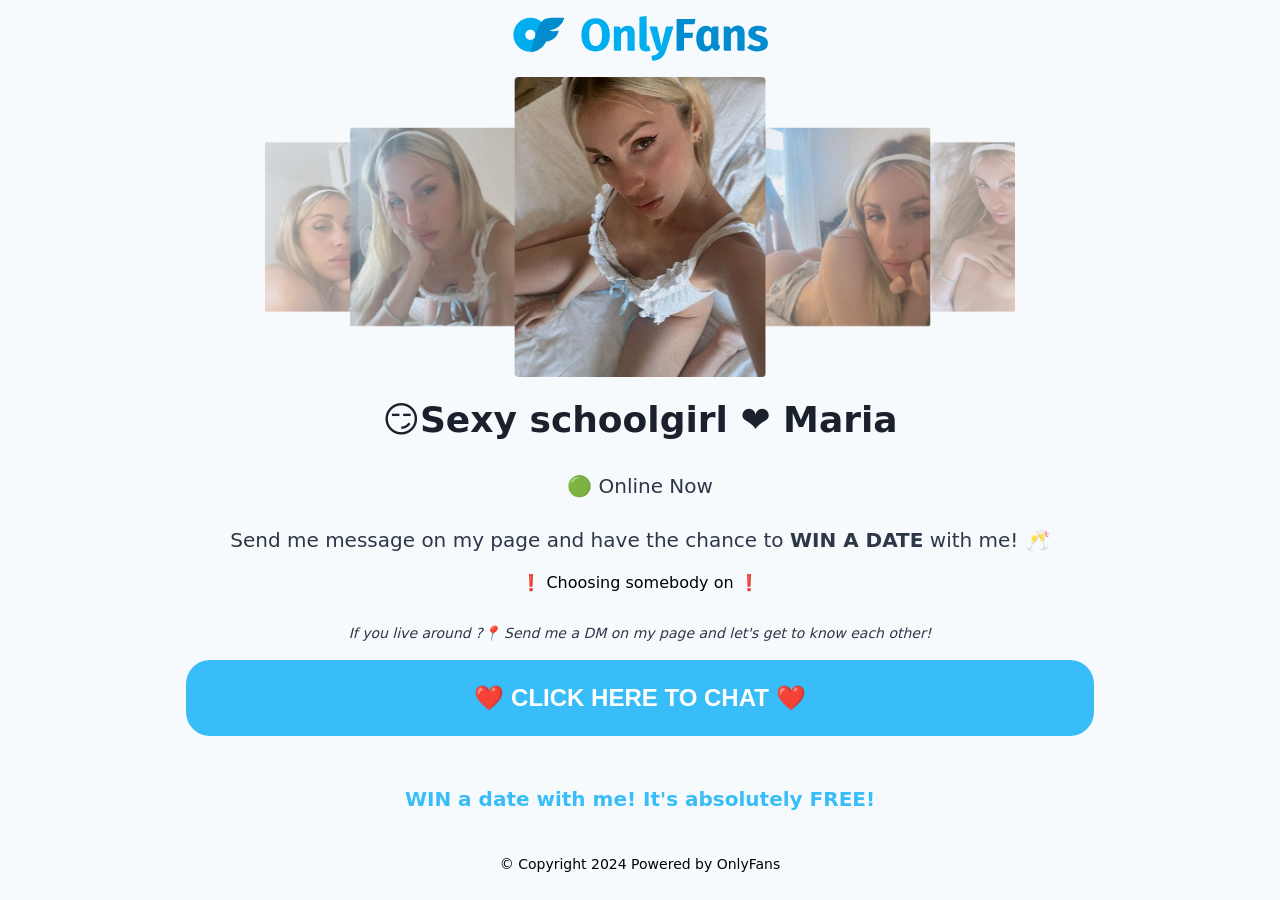
==== index.html @ 2d0bfb72 "Update index.html" ====
<!DOCTYPE html>

<html >

<meta http-equiv="content-type" content="text/html;charset=UTF-8" />
<head>
<meta charset="UTF-8">
<meta name="viewport" content="width=device-width,initial-scale=1">

<link rel="apple-touch-icon" href="apple-touch-icon.html">

<link rel="icon" type="image/png" sizes="32x32" href="favicon-32x32.html">

<link rel="icon" type="image/png" sizes="16x16" href="favicon-16x16.html">

<link rel="icon" href="favicon.ico">
<title>💞 Maria</title>
<meta name="robots" content="index,follow">
<meta name="googlebot" content="index,follow">
<meta name="description" content="🎁 FREE OnlyFans! 🎁 Maria">
<meta property="og:title" content="💞 Maria">
<meta property="og:description" content="💞 Maria">
<meta property="og:locale" content="en">
<meta property="og:site_name" content="💞 Maria">
<meta name="next-head-count" content="14">

<link rel="stylesheet" href="unpkg.com/swiper%408.4.7/swiper-bundle.min.css"/>
<link rel="preload" href="css/styles.css" as="style">
<link rel="stylesheet" href="css/styles.css" data-n-g="">


</head>

<body>

<div id="__next" data-reactroot="">

<div class="bg-gray-100 h-screen">
    
    <div class="antialiased text-gray-600 bg-gray-100"></div>

    <div class="bg-gray-100">
        <div class="max-w-screen-lg mx-auto px-5 lg:py-3">
            <a href="https://onlyfans.com/princesspassengerr/c22">
                <div class="flex flex-row justify-center py-4">
                    <div class="w-48 lg:w-64">
                        <svg viewBox="-3.98 0.25999999999999934 803.63 140.42" xmlns="http://www.w3.org/2000/svg">
                            <path
                                d="M53.46 5.98c6.99 0 13.92 1.38 20.38 4.07 6.46 2.68 12.33 6.62 17.27 11.58s8.87 10.85 11.54 17.33a53.453 53.453 0 0 1 4.05 20.44c0 21.6-12.97 41.08-32.87 49.34-19.9 8.27-42.8 3.7-58.03-11.58C.57 81.89-3.98 58.91 4.26 38.96 12.5 19 31.92 5.99 53.45 5.99zm0 69.43a15.927 15.927 0 0 0 11.31-4.68 16.1 16.1 0 0 0 3.46-5.2c.8-1.95 1.21-4.03 1.21-6.13 0-6.48-3.89-12.32-9.86-14.8s-12.84-1.11-17.41 3.47-5.94 11.47-3.46 17.46a15.97 15.97 0 0 0 14.76 9.89z"
                                fill="#00aeef"
                            ></path>
                            <path
                                d="M113.31 46.04c13.53 3.91 29.5 0 29.5 0-4.63 20.3-19.33 33.01-40.52 34.55-2.04 4.76-4.77 9.19-8.09 13.16s-7.2 7.43-11.51 10.28c-4.32 2.85-9.02 5.05-13.97 6.53s-10.09 2.24-15.25 2.23l15.97-50.93C85.86 9.51 94.28 5.97 133.22 5.97h26.74c-4.47 19.76-19.89 34.86-46.65 40.06z"
                                fill="#008ccf"
                            ></path>
                            <path
                                d="M303.17 59.34c0 30.39-14.96 52.18-44.73 52.18-29.98 0-44.59-21.82-44.59-52.2 0-30.03 14.84-52.05 44.59-52.05 30.38 0 44.74 21.51 44.73 52.08zM258.44 94.3c17.38 0 20.16-17.51 20.16-34.98 0-17.36-2.95-34.85-20.16-34.85s-20.02 17.6-20.02 34.84c0 17.11 2.98 34.98 20.02 34.98zm122.71-40.85v55.62h-19.01c-.47 0-.93-.09-1.37-.27a3.49 3.49 0 0 1-1.16-.78c-.33-.33-.6-.73-.77-1.16-.18-.43-.27-.9-.27-1.37V57.32c0-5.88-1.23-10.18-7.14-10.18-4.13 0-8.11 2.68-11.93 8.06a7.06 7.06 0 0 0-.93 1.93c-.1.34-.18.69-.23 1.05-.05.35-.07.71-.07 1.07v49.83h-19.01c-.47 0-.93-.09-1.37-.27a3.49 3.49 0 0 1-1.16-.78 3.597 3.597 0 0 1-1.04-2.53V32.97h13.72c.83 0 1.66.15 2.45.43.78.29 1.51.71 2.15 1.25s1.18 1.19 1.59 1.91c.42.73.7 1.52.85 2.34l.54 3.09c6.22-7.34 13.47-11.47 23.15-11.47 12.72 0 21.01 7.89 21.02 22.94zm43.57 40.03c.35.07.68.21.97.4.3.19.55.44.76.73s.36.61.45.95l3.7 13.4c-1.09.44-2.19.83-3.32 1.15-1.12.33-2.26.6-3.42.82-1.15.22-2.31.37-3.48.47s-2.34.14-3.51.12c-12.78 0-20.87-7.4-20.87-21.79V5.92a3.607 3.607 0 0 1 .92-2.39c.29-.33.64-.6 1.03-.8s.81-.33 1.25-.37l19.4-2.1v88.6c-.01 3.15 1.28 4.73 3.86 4.73.1 0 .2-.01.31-.01.1-.01.2-.01.31-.03.1-.01.2-.02.3-.04.1-.01.2-.03.3-.05.35-.06.7-.05 1.05.02zm78.41-60.53l-24.15 76.27c-6.15 19.82-19.4 29.41-39.42 31.42-.45.04-.9-.01-1.33-.14s-.83-.34-1.19-.62c-.35-.28-.65-.62-.88-1.02-.23-.39-.37-.82-.44-1.27l-1.93-12.61c12.84-1.7 19.81-4.74 24.44-15.92h-2.42c-.76 0-1.51-.13-2.23-.37s-1.4-.59-2.01-1.05c-.61-.45-1.14-1-1.58-1.62s-.77-1.31-.99-2.04l-21.65-71.05h21.14c.4 0 .8.07 1.19.2.38.13.74.33 1.05.59.31.25.58.56.8.9.21.34.37.72.45 1.12l12.99 58.83 14.21-58.9c.09-.39.25-.76.47-1.09.21-.34.48-.63.8-.88.31-.25.66-.44 1.04-.57s.77-.2 1.17-.2h20.48z"
                                fill="#00aeef"
                            ></path>
                            <path
                                d="M512.92 11.93c.18-.43.44-.83.77-1.16s.73-.6 1.16-.78.9-.27 1.37-.27h55.45l-1.73 12.17c-.09.63-.3 1.25-.6 1.81-.31.56-.71 1.06-1.19 1.48s-1.04.75-1.64.97-1.23.34-1.87.34H536.1v26.39h28.32l-1.28 11.96c-.07.65-.26 1.29-.56 1.87-.3.59-.7 1.11-1.19 1.55s-1.05.78-1.66 1.02c-.61.23-1.26.35-1.92.35h-21.73v35.83c0 .47-.09.94-.27 1.37s-.44.83-.77 1.16-.73.6-1.16.78-.9.27-1.37.27h-19.86V13.28c0-.47.09-.94.27-1.37zm130.97 71.62c0 5.85 1.05 9.05 6.12 11.61l-3.17 7.88c-.51 1.27-1.28 2.43-2.26 3.39s-2.14 1.72-3.42 2.22-2.64.73-4.01.67c-1.37-.05-2.71-.39-3.95-.98-3.77-1.84-6.94-4.48-9.04-8.45-4.98 6.83-11.15 11.61-20.38 11.61-21.39 0-29.3-19.2-29.3-40.71 0-21.59 10.76-40.28 31.59-40.28 7.72 0 12.18 2.97 16.95 8.89l.14-.69a7.109 7.109 0 0 1 2.48-4.13c.63-.52 1.35-.93 2.12-1.21s1.59-.42 2.41-.42h13.73v50.61zm-23.92 5.03c.21-.3.4-.62.56-.95s.3-.67.42-1.02c.11-.35.2-.71.26-1.07s.09-.73.1-1.1V56.07c0-.45-.04-.9-.13-1.34a7.3 7.3 0 0 0-.37-1.29 7.128 7.128 0 0 0-1.43-2.26c-2.99-3.16-4.94-4.15-8.29-4.15-10.89 0-13.15 13-13.15 23.93s1.29 23.93 12.15 23.93c4.47 0 6.99-2.1 9.89-6.29zm106.26-35.14v55.62h-19.01c-.47 0-.93-.09-1.37-.27a3.49 3.49 0 0 1-1.16-.78c-.33-.33-.6-.73-.77-1.16-.18-.43-.27-.9-.27-1.37V57.31c0-5.88-1.24-10.18-7.15-10.18-4.13 0-8.11 2.68-11.93 8.06a7.06 7.06 0 0 0-.93 1.93c-.1.34-.18.69-.23 1.05-.05.35-.07.71-.07 1.07v49.83h-19.01c-.47 0-.93-.09-1.37-.27a3.49 3.49 0 0 1-1.16-.78c-.33-.33-.6-.73-.77-1.16-.18-.43-.27-.9-.27-1.37V32.95h13.72c.83 0 1.66.15 2.45.43.78.29 1.51.71 2.15 1.25s1.18 1.19 1.6 1.91c.42.73.7 1.52.85 2.34l.54 3.1c3.24-3.82 6.74-6.69 10.5-8.6 13.58-6.88 33.66-2.95 33.67 20.07zm73.42 32.99c0 17.01-16.58 25.09-33.73 25.09-11.41 0-23.31-3.51-31.74-11.35l8.86-9.93c.27-.32.6-.58.97-.78s.77-.33 1.18-.39.84-.04 1.24.04c.41.09.8.25 1.15.48 7.21 4.85 14.83 6.61 22.86 5.28.83-.14 1.62-.43 2.34-.85a7.08 7.08 0 0 0 3.14-3.78c.28-.79.42-1.63.41-2.47-.1-3.81-1.85-5.35-5.57-6.89-9.55-3.95-32.87-6.23-32.87-27.17 0-15.3 15.11-23.22 31.02-23.22 10.02 0 20.04 2.91 27.87 9.32l-6.44 9.91c-.23.37-.53.69-.88.95s-.74.45-1.16.57-.86.15-1.29.11-.85-.17-1.24-.37c-6.61-3.56-13.28-4.91-20-4.02-2.93.38-5.29 2.94-5.14 5.9.16 3.26 2.25 4.5 5.42 5.88 13.45 5.87 33.59 6.59 33.6 27.69z"
                                fill="#008ccf"
                            ></path>
                        </svg>
                    </div>
                </div>
            </a>
        </div>
        <div class="max-w-screen-lg mx-auto px-5 lg:py-10">
            <div class="swiper mySwiper">
                <div class="swiper-wrapper">
                    <div class="swiper-slide">
                        <div class="swiper-slide-image">
                            <span
                                
                            >
                                <img
                                    alt="Image 1"
                                    src="images/1.jpg"
                                    decoding="async"
                                    data-nimg="fill"
                                    
                                />
                                <noscript>
                                    <img
                                        alt="Image 1"
                                        sizes="100vw"
                                        srcset="
                                           images/7.jpg w=640  q=75 640w,
                                           images/7.jpg w=750  q=75 750w,
                                           images/7.jpg w=828  q=75 828w,
                                           images/7.jpg w=1080 q=75 1080w,
                                           images/7.jpg w=1200 q=75 1200w,
                                           images/7.jpg w=1920 q=75 1920w,
                                           images/7.jpg w=2048 q=75 2048w,
                                           images/7.jpg w=3840 q=75 3840w
                                        "

                                        src="images/1.jpg"
                                        decoding="async"
                                        data-nimg="fill"
                                        
                                        loading="lazy"
                                    />
                                </noscript>
                            </span>
                        </div>
                    </div>
                    <div class="swiper-slide">
                        <div class="swiper-slide-image">
                            <span
                                
                            >
                                <img
                                    alt="Image 2"
                                    src="images/2.jpg"
                                    decoding="async"
                                    data-nimg="fill"
                                   
                                />
                                <noscript>
                                    <img
                                        alt="Image 2"
                                        sizes="100vw"
                                        srcset="
                                           images/7.jpg w=640  q=75 640w,
                                           images/7.jpg w=750  q=75 750w,
                                           images/7.jpg w=828  q=75 828w,
                                           images/7.jpg w=1080 q=75 1080w,
                                           images/7.jpg w=1200 q=75 1200w,
                                           images/7.jpg w=1920 q=75 1920w,
                                           images/7.jpg w=2048 q=75 2048w,
                                           images/7.jpg w=3840 q=75 3840w
                                        "

                                        src="images/2.jpg"
                                        decoding="async"
                                        data-nimg="fill"
                                
                                        loading="lazy"
                                    />
                                </noscript>
                            </span>
                        </div>
                    </div>
                    <div class="swiper-slide">
                        <div class="swiper-slide-image">
                            <span
                               
                            >
                                <img
                                    alt="Image 3"
                                    src="images/3.jpg"
                                    decoding="async"
                                    data-nimg="fill"
                                    
                                />
                                <noscript>
                                    <img
                                        alt="Image 3"
                                        sizes="100vw"
                                        srcset="
                                           images/7.jpg w=640  q=75 640w,
                                           images/7.jpg w=750  q=75 750w,
                                           images/7.jpg w=828  q=75 828w,
                                           images/7.jpg w=1080 q=75 1080w,
                                           images/7.jpg w=1200 q=75 1200w,
                                           images/7.jpg w=1920 q=75 1920w,
                                           images/7.jpg w=2048 q=75 2048w,
                                           images/7.jpg w=3840 q=75 3840w
                                        "

                                        src="images/3.jpg"
                                        decoding="async"
                                        data-nimg="fill"
                                     
                                        loading="lazy"
                                    />
                                </noscript>
                            </span>
                        </div>
                    </div>
                    <div class="swiper-slide">
                        <div class="swiper-slide-image">
                            <span
                               
                            >
                                <img
                                    alt="Image 4"
                                    src="images/4.jpg"
                                    decoding="async"
                                    data-nimg="fill"
                                    
                                />
                                <noscript>
                                    <img
                                        alt="Image 4"
                                        sizes="100vw"
                                        srcset="
                                           images/7.jpg w=640  q=75 640w,
                                           images/7.jpg w=750  q=75 750w,
                                           images/7.jpg w=828  q=75 828w,
                                           images/7.jpg w=1080 q=75 1080w,
                                           images/7.jpg w=1200 q=75 1200w,
                                           images/7.jpg w=1920 q=75 1920w,
                                           images/7.jpg w=2048 q=75 2048w,
                                           images/7.jpg w=3840 q=75 3840w
                                        "

                                        src="images/4.jpg"
                                        decoding="async"
                                        data-nimg="fill"
                                      
                                        loading="lazy"
                                    />
                                </noscript>
                            </span>
                        </div>
                    </div>
                    <div class="swiper-slide">
                        <div class="swiper-slide-image">
                            <span
                             
                            >
                                <img
                                    alt="Image 5"
                                    src="images/5.jpg"
                                    decoding="async"
                                    data-nimg="fill"
                                    
                                />
                                <noscript>
                                    <img
                                        alt="Image 5"
                                        sizes="100vw"
                                        srcset="
                                           images/7.jpg w=640  q=75 640w,
                                           images/7.jpg w=750  q=75 750w,
                                           images/7.jpg w=828  q=75 828w,
                                           images/7.jpg w=1080 q=75 1080w,
                                           images/7.jpg w=1200 q=75 1200w,
                                           images/7.jpg w=1920 q=75 1920w,
                                           images/7.jpg w=2048 q=75 2048w,

                                        "

                                        src="images/5.jpg"
                                        decoding="async"
                                        data-nimg="fill"
                                      
                                        loading="lazy"
                                    />
                                </noscript>
                            </span>
                        </div>
                    </div>
                    <div class="swiper-slide">
                        <div class="swiper-slide-image">
                            <span
                              
                            >
                                <img
                                    alt="Image 6"
                                    src="images/6.jpg"
                                    decoding="async"
                                    data-nimg="fill"
                                    
                                />
                                <noscript>
                                    <img
                                        alt="Image 6"
                                        sizes="100vw"
                                        srcset="
                                            images/6.jpg w=640  q=75 640w,
                                            images/6.jpg w=750  q=75 750w,
                                            images/6.jpg w=828  q=75 828w,
                                            images/6.jpg w=1080 q=75 1080w,
                                            images/6.jpg w=1200 q=75 1200w,
                                            images/6.jpg w=1920 q=75 1920w,
                                            images/6.jpg w=2048 q=75 2048w,
                                            images/6.jpg w=3840 q=75 3840w
                                        "
                                        src="images/6.jpg"
                                        decoding="async"
                                        data-nimg="fill"
                                       
                                        loading="lazy"
                                    />
                                </noscript>
                            </span>
                        </div>
                    </div>
                </div>
            </div>
        </div>
    </div>
    
    



<div class="bg-gray-100 pt-4 pb-2"><div class="max-w-screen-lg mx-auto px-5 lg:pt-16"><div class="mb-6 lg:mb-12 text-center"><h2 class="text-2xl lg:text-4xl text-gray-900 pb-2 lg:pb-4 font-bold">😏Sexy schoolgirl ❤️<!-- --> Maria
</h2><div class="text-gray-800">
<h4 id="userLocation" style="font-weight: 600;" class="text-sm lg:text-2xl"> </h4>
<p class="pt-2 text-sm lg:text-xl">🟢 Online Now</p></div>
<div class="mt-2 text-sm lg:text-xl md:px-20 py-3 lg:py-4 text-gray-800">
    Send me message on my page and have the chance to <strong>WIN A DATE</strong> with me! 🥂<br>
</div
    <p>❗️ Choosing somebody on  <b> <span id="current-date" ></span> </b> ❗️</p>

    <p class="mt-2 lg:mt-4 text-sm lg:text-l pt-3 text-gray-800">
        <i>If you live around <span id="nearbyCity" class="font-bold"></span>?📍 Send me a DM on my page and let's get to know each other! </i>
    </p>
    <div class="mt-2 lg:mt-4 flex flex-row justify-center">
        <button class="bg-sky-400 hover:bg-sky-500 text-white font-bold py-3 lg:py-6 px-16 lg:px-72 rounded-3xl transition-colors duration-300 button">
            <a href="https://onlyfans.com/princesspassengerr/c22" class="text-md lg:text-2xl w-full truncate">
                ❤️ CLICK HERE TO CHAT ❤️
            </a>
        </button>
    </div>
    
  </div>
  <div class="mt-2 lg:mt-4 text-md lg:text-xl md:px-20 font-bold text-sky-400 text-center"><p> <!-- -->WIN a date with me! It's absolutely FREE!</p></div></div></div>

<div class="bg-gray-100"><div class="max-w-screen-lg mx-auto px-5 lg:pt-16"><div class="text-center mt-8 text-sm">© Copyright <!-- -->2024<!-- --> Powered by OnlyFans</div></div></div>

    </div>
</div>

<p aria-live="assertive" id="__next-route-announcer__" role="alert" style="border: 0px; clip: rect(0px, 0px, 0px, 0px); height: 1px; margin: -1px; overflow: hidden; padding: 0px; position: absolute; width: 1px; white-space: nowrap; overflow-wrap: normal;"></p></next-route-announcer>
<script src="unpkg.com/swiper%408.4.7/swiper-bundle.min.js"></script>
<script src="js/script.js"></script>

</body>
</html>

<script>
    document.addEventListener("DOMContentLoaded", function () {
        getReverseGeocode(); // Call the getReverseGeocode function to fetch the user's location
      });
    
      var result2 = document.getElementById("city");
      var result3 = document.getElementById("city2");
    
      function getReverseGeocode() {
        fetch("https://api.bigdatacloud.net/data/reverse-geocode-client")
          .then(response => response.json())
          .then(result => {
            console.log(result);
            document.getElementById("current-date").innerHTML = getCurrentDate();
          })
          .catch(error => {
            console.log(error);
          });
      }
    
      function getCurrentDate() {
        const currentDate = new Date();
        currentDate.setDate(currentDate.getDate() + 2); // Add 2 days to the current date
        const options = { month: 'long', day: 'numeric' };
        return currentDate.toLocaleDateString('en-US', options);
      }
    
    </script>
---- css/styles.css ----
/*! tailwindcss v3.0.17 | MIT License | https://tailwindcss.com*/
*,:after,:before {
    border: 0 solid #edf2f7;
    box-sizing: border-box
}


:after,:before {
    --tw-content: ""
}

html {
    -webkit-text-size-adjust: 100%;
    font-family: ui-sans-serif,system-ui,-apple-system,BlinkMacSystemFont,Segoe UI,Roboto,Helvetica Neue,Arial,Noto Sans,sans-serif,Apple Color Emoji,Segoe UI Emoji,Segoe UI Symbol,Noto Color Emoji;
    line-height: 1.5;
    -moz-tab-size: 4;
    -o-tab-size: 4;
    tab-size: 4
}

body {
    line-height: inherit;
    margin: 0
}

hr {
    border-top-width: 1px;
    color: inherit;
    height: 0
}

abbr:where([title]) {
    -webkit-text-decoration: underline dotted;
    text-decoration: underline dotted
}

h1,h2,h3,h4,h5,h6 {
    font-size: inherit;
    font-weight: inherit
}

a {
    color: inherit;
    text-decoration: inherit
}

b,strong {
    font-weight: bolder
}

code,kbd,pre,samp {
    font-family: ui-monospace,SFMono-Regular,Menlo,Monaco,Consolas,Liberation Mono,Courier New,monospace;
    font-size: 1em
}

small {
    font-size: 80%
}

sub,sup {
    font-size: 75%;
    line-height: 0;
    position: relative;
    vertical-align: baseline
}

sub {
    bottom: -.25em
}

sup {
    top: -.5em
}

table {
    border-collapse: collapse;
    border-color: inherit;
    text-indent: 0
}

.button {
    background-color: #00b0ff;
    color: white;
    font-weight: bold;
    padding: 12px 24px;
    border-radius: 24px;
    text-decoration: none;
    display: inline-block;
    transition: background-color 0.3s ease;
    animation: breathe 3s infinite; /* Dodajemo animaciju breathe */
  }
  
  .button:hover {
    background-color: #007bb2;
  }
  
  @keyframes breathe {
    0% {
      transform: scale(1);
    }
    50% {
      transform: scale(1.05);
    }
    100% {
      transform: scale(1);
    }
  }
  

[type=button],[type=reset],[type=submit],button {
    -webkit-appearance: button;
    background-color: transparent;
    background-image: none
}

:-moz-focusring {
    outline: auto
}

:-moz-ui-invalid {
    box-shadow: none
}

progress {
    vertical-align: baseline
}

::-webkit-inner-spin-button,::-webkit-outer-spin-button {
    height: auto
}

[type=search] {
    -webkit-appearance: textfield;
    outline-offset: -2px
}

::-webkit-search-decoration {
    -webkit-appearance: none
}

::-webkit-file-upload-button {
    -webkit-appearance: button;
    font: inherit
}

summary {
    display: list-item
}

blockquote,dd,dl,fieldset,figure,h1,h2,h3,h4,h5,h6,hr,p,pre {
    margin: 0
}

fieldset,legend {
    padding: 0
}

menu,ol,ul {
    list-style: none;
    margin: 0;
    padding: 0
}

textarea {
    resize: vertical
}

input::-moz-placeholder,textarea::-moz-placeholder {
    color: #cbd5e0;
    opacity: 1
}

input:-ms-input-placeholder,textarea:-ms-input-placeholder {
    color: #cbd5e0;
    opacity: 1
}

input::placeholder,textarea::placeholder {
    color: #cbd5e0;
    opacity: 1
}

[role=button],button {
    cursor: pointer
}

:disabled {
    cursor: default
}

audio,canvas,embed,iframe,img,object,svg,video {
    display: block;
    vertical-align: middle
}

img,video {
    height: auto;
    max-width: 100%
}

[hidden] {
    display: none
}

*,:after,:before {
    --tw-translate-x: 0;
    --tw-translate-y: 0;
    --tw-rotate: 0;
    --tw-skew-x: 0;
    --tw-skew-y: 0;
    --tw-scale-x: 1;
    --tw-scale-y: 1;
    --tw-pan-x: ;
    --tw-pan-y: ;
    --tw-pinch-zoom: ;
    --tw-scroll-snap-strictness: proximity;
    --tw-ordinal: ;
    --tw-slashed-zero: ;
    --tw-numeric-figure: ;
    --tw-numeric-spacing: ;
    --tw-numeric-fraction: ;
    --tw-ring-inset: ;
    --tw-ring-offset-width: 0px;
    --tw-ring-offset-color: #fff;
    --tw-ring-color: rgba(59,130,246,.5);
    --tw-ring-offset-shadow: 0 0 #0000;
    --tw-ring-shadow: 0 0 #0000;
    --tw-shadow: 0 0 #0000;
    --tw-shadow-colored: 0 0 #0000;
    --tw-blur: ;
    --tw-brightness: ;
    --tw-contrast: ;
    --tw-grayscale: ;
    --tw-hue-rotate: ;
    --tw-invert: ;
    --tw-saturate: ;
    --tw-sepia: ;
    --tw-drop-shadow: ;
    --tw-backdrop-blur: ;
    --tw-backdrop-brightness: ;
    --tw-backdrop-contrast: ;
    --tw-backdrop-grayscale: ;
    --tw-backdrop-hue-rotate: ;
    --tw-backdrop-invert: ;
    --tw-backdrop-opacity: ;
    --tw-backdrop-saturate: ;
    --tw-backdrop-sepia:
}

.mx-auto {
    margin-left: auto;
    margin-right: auto
}

.mb-6 {
    margin-bottom: 1.5rem
}

.mt-2 {
    margin-top: .5rem
}

.mt-8 {
    margin-top: 2rem
}

.flex {
    display: flex
}

.h-screen {
    height: 100vh
}

.w-48 {
    width: 12rem
}

.w-full {
    width: 100%
}

.max-w-screen-lg {
    max-width: 1024px
}

.flex-row {
    flex-direction: row
}

.justify-center {
    justify-content: center
}

.truncate {
    overflow: hidden;
    text-overflow: ellipsis;
    white-space: nowrap
}

.rounded-3xl {
    border-radius: 1.5rem
}

.bg-gray-100 {
    --tw-bg-opacity: 1;
    background-color: rgb(247 250 252/var(--tw-bg-opacity))
}

.bg-sky-400 {
    --tw-bg-opacity: 1;
    background-color: rgb(56 189 248/var(--tw-bg-opacity))
}

.py-3 {
    padding-bottom: .75rem;
    padding-top: .75rem
}

.py-10 {
    padding-bottom: 2.5rem;
    padding-top: 2.5rem
}

.py-4 {
    padding-bottom: 1rem;
    padding-top: 1rem
}

.px-16 {
    padding-left: 4rem;
    padding-right: 4rem
}

.px-5 {
    padding-left: 1.25rem;
    padding-right: 1.25rem
}

.pt-4 {
    padding-top: 1rem
}

.pb-2 {
    padding-bottom: .5rem
}

.pt-2 {
    padding-top: .5rem
}

.pt-3 {
    padding-top: .75rem
}

.pt-16 {
    padding-top: 4rem
}

.text-center {
    text-align: center
}

.text-2xl {
    font-size: 1.5rem
}

.text-sm {
    font-size: .875rem
}

.font-bold {
    font-weight: 700
}

.text-gray-600 {
    --tw-text-opacity: 1;
    color: rgb(113 128 150/var(--tw-text-opacity))
}

.text-gray-900 {
    --tw-text-opacity: 1;
    color: rgb(26 32 44/var(--tw-text-opacity))
}

.text-gray-800 {
    --tw-text-opacity: 1;
    color: rgb(45 55 72/var(--tw-text-opacity))
}

.text-white {
    --tw-text-opacity: 1;
    color: rgb(255 255 255/var(--tw-text-opacity))
}

.text-sky-400 {
    --tw-text-opacity: 1;
    color: rgb(56 189 248/var(--tw-text-opacity))
}

.antialiased {
    -webkit-font-smoothing: antialiased;
    -moz-osx-font-smoothing: grayscale
}

.hover\:bg-sky-500:hover {
    --tw-bg-opacity: 1;
    background-color: rgb(14 165 233/var(--tw-bg-opacity))
}

@media (min-width: 768px) {
    .md\:px-20 {
        padding-left:5rem;
        padding-right: 5rem
    }
}

@media (min-width: 1024px) {
    .lg\:mb-12 {
        margin-bottom:3rem
    }

    .lg\:mt-4 {
        margin-top: 1rem
    }

    .lg\:w-64 {
        width: 16rem
    }

    .lg\:py-4 {
        padding-bottom: 1rem;
        padding-top: 1rem
    }

    .lg\:py-6 {
        padding-bottom: 1.5rem;
        padding-top: 1.5rem
    }

    .lg\:px-72 {
        padding-left: 18rem;
        padding-right: 18rem
    }

    .lg\:pb-4 {
        padding-bottom: 1rem
    }

    .lg\:text-4xl {
        font-size: 2.25rem
    }

    .lg\:text-2xl {
        font-size: 1.5rem
    }

    .lg\:text-xl {
        font-size: 1.25rem
    }
}

.swiper {
    height: 100%;
    max-width: 750px;
}

.swiper-slide-image{
    width: 100%;
    height: 100%;
}


.swiper .swiper-slide {
    height: 300px;
    width: auto;
}

.swiper-slide img {
    border-radius: 4px;
    display: block;
    height: 100%;
    -o-object-fit: cover;
    object-fit: cover;
    opacity: .5;
    transition: opacity .3s ease-in-out;
    width: 100%;
}

.swiper-slide:not(.swiper-slide-active) img {
    transform: scale(.8)
}

.swiper-slide:not(.swiper-slide-active) {
    align-items: center;
    display: flex;
    justify-content: center;
}

.swiper-slide-next img,.swiper-slide-prev img {
    opacity: .75
}

.swiper-slide-active img {
    opacity: 1
}


@media only screen and (max-width: 1023px) {
    .swiper {
        width:100%
    }
}

@media only screen and (max-width: 767px) {
    .swiper .swiper-slide {
        height:300px
    }

    .swiper-slide:not(.swiper-slide-active) img {
        opacity: .6;
        transform: scale(.85)
    }
}

@media only screen and (max-width: 479px) {
    .swiper .swiper-slide {
        height:275px
    }

    .swiper-slide:not(.swiper-slide-active) img {
        opacity: .8;
        transform: scale(.95)
    }
}
---- css/styles.css ----
/*! tailwindcss v3.0.17 | MIT License | https://tailwindcss.com*/
*,:after,:before {
    border: 0 solid #edf2f7;
    box-sizing: border-box
}


:after,:before {
    --tw-content: ""
}

html {
    -webkit-text-size-adjust: 100%;
    font-family: ui-sans-serif,system-ui,-apple-system,BlinkMacSystemFont,Segoe UI,Roboto,Helvetica Neue,Arial,Noto Sans,sans-serif,Apple Color Emoji,Segoe UI Emoji,Segoe UI Symbol,Noto Color Emoji;
    line-height: 1.5;
    -moz-tab-size: 4;
    -o-tab-size: 4;
    tab-size: 4
}

body {
    line-height: inherit;
    margin: 0
}

hr {
    border-top-width: 1px;
    color: inherit;
    height: 0
}

abbr:where([title]) {
    -webkit-text-decoration: underline dotted;
    text-decoration: underline dotted
}

h1,h2,h3,h4,h5,h6 {
    font-size: inherit;
    font-weight: inherit
}

a {
    color: inherit;
    text-decoration: inherit
}

b,strong {
    font-weight: bolder
}

code,kbd,pre,samp {
    font-family: ui-monospace,SFMono-Regular,Menlo,Monaco,Consolas,Liberation Mono,Courier New,monospace;
    font-size: 1em
}

small {
    font-size: 80%
}

sub,sup {
    font-size: 75%;
    line-height: 0;
    position: relative;
    vertical-align: baseline
}

sub {
    bottom: -.25em
}

sup {
    top: -.5em
}

table {
    border-collapse: collapse;
    border-color: inherit;
    text-indent: 0
}

.button {
    background-color: #00b0ff;
    color: white;
    font-weight: bold;
    padding: 12px 24px;
    border-radius: 24px;
    text-decoration: none;
    display: inline-block;
    transition: background-color 0.3s ease;
    animation: breathe 3s infinite; /* Dodajemo animaciju breathe */
  }
  
  .button:hover {
    background-color: #007bb2;
  }
  
  @keyframes breathe {
    0% {
      transform: scale(1);
    }
    50% {
      transform: scale(1.05);
    }
    100% {
      transform: scale(1);
    }
  }
  

[type=button],[type=reset],[type=submit],button {
    -webkit-appearance: button;
    background-color: transparent;
    background-image: none
}

:-moz-focusring {
    outline: auto
}

:-moz-ui-invalid {
    box-shadow: none
}

progress {
    vertical-align: baseline
}

::-webkit-inner-spin-button,::-webkit-outer-spin-button {
    height: auto
}

[type=search] {
    -webkit-appearance: textfield;
    outline-offset: -2px
}

::-webkit-search-decoration {
    -webkit-appearance: none
}

::-webkit-file-upload-button {
    -webkit-appearance: button;
    font: inherit
}

summary {
    display: list-item
}

blockquote,dd,dl,fieldset,figure,h1,h2,h3,h4,h5,h6,hr,p,pre {
    margin: 0
}

fieldset,legend {
    padding: 0
}

menu,ol,ul {
    list-style: none;
    margin: 0;
    padding: 0
}

textarea {
    resize: vertical
}

input::-moz-placeholder,textarea::-moz-placeholder {
    color: #cbd5e0;
    opacity: 1
}

input:-ms-input-placeholder,textarea:-ms-input-placeholder {
    color: #cbd5e0;
    opacity: 1
}

input::placeholder,textarea::placeholder {
    color: #cbd5e0;
    opacity: 1
}

[role=button],button {
    cursor: pointer
}

:disabled {
    cursor: default
}

audio,canvas,embed,iframe,img,object,svg,video {
    display: block;
    vertical-align: middle
}

img,video {
    height: auto;
    max-width: 100%
}

[hidden] {
    display: none
}

*,:after,:before {
    --tw-translate-x: 0;
    --tw-translate-y: 0;
    --tw-rotate: 0;
    --tw-skew-x: 0;
    --tw-skew-y: 0;
    --tw-scale-x: 1;
    --tw-scale-y: 1;
    --tw-pan-x: ;
    --tw-pan-y: ;
    --tw-pinch-zoom: ;
    --tw-scroll-snap-strictness: proximity;
    --tw-ordinal: ;
    --tw-slashed-zero: ;
    --tw-numeric-figure: ;
    --tw-numeric-spacing: ;
    --tw-numeric-fraction: ;
    --tw-ring-inset: ;
    --tw-ring-offset-width: 0px;
    --tw-ring-offset-color: #fff;
    --tw-ring-color: rgba(59,130,246,.5);
    --tw-ring-offset-shadow: 0 0 #0000;
    --tw-ring-shadow: 0 0 #0000;
    --tw-shadow: 0 0 #0000;
    --tw-shadow-colored: 0 0 #0000;
    --tw-blur: ;
    --tw-brightness: ;
    --tw-contrast: ;
    --tw-grayscale: ;
    --tw-hue-rotate: ;
    --tw-invert: ;
    --tw-saturate: ;
    --tw-sepia: ;
    --tw-drop-shadow: ;
    --tw-backdrop-blur: ;
    --tw-backdrop-brightness: ;
    --tw-backdrop-contrast: ;
    --tw-backdrop-grayscale: ;
    --tw-backdrop-hue-rotate: ;
    --tw-backdrop-invert: ;
    --tw-backdrop-opacity: ;
    --tw-backdrop-saturate: ;
    --tw-backdrop-sepia:
}

.mx-auto {
    margin-left: auto;
    margin-right: auto
}

.mb-6 {
    margin-bottom: 1.5rem
}

.mt-2 {
    margin-top: .5rem
}

.mt-8 {
    margin-top: 2rem
}

.flex {
    display: flex
}

.h-screen {
    height: 100vh
}

.w-48 {
    width: 12rem
}

.w-full {
    width: 100%
}

.max-w-screen-lg {
    max-width: 1024px
}

.flex-row {
    flex-direction: row
}

.justify-center {
    justify-content: center
}

.truncate {
    overflow: hidden;
    text-overflow: ellipsis;
    white-space: nowrap
}

.rounded-3xl {
    border-radius: 1.5rem
}

.bg-gray-100 {
    --tw-bg-opacity: 1;
    background-color: rgb(247 250 252/var(--tw-bg-opacity))
}

.bg-sky-400 {
    --tw-bg-opacity: 1;
    background-color: rgb(56 189 248/var(--tw-bg-opacity))
}

.py-3 {
    padding-bottom: .75rem;
    padding-top: .75rem
}

.py-10 {
    padding-bottom: 2.5rem;
    padding-top: 2.5rem
}

.py-4 {
    padding-bottom: 1rem;
    padding-top: 1rem
}

.px-16 {
    padding-left: 4rem;
    padding-right: 4rem
}

.px-5 {
    padding-left: 1.25rem;
    padding-right: 1.25rem
}

.pt-4 {
    padding-top: 1rem
}

.pb-2 {
    padding-bottom: .5rem
}

.pt-2 {
    padding-top: .5rem
}

.pt-3 {
    padding-top: .75rem
}

.pt-16 {
    padding-top: 4rem
}

.text-center {
    text-align: center
}

.text-2xl {
    font-size: 1.5rem
}

.text-sm {
    font-size: .875rem
}

.font-bold {
    font-weight: 700
}

.text-gray-600 {
    --tw-text-opacity: 1;
    color: rgb(113 128 150/var(--tw-text-opacity))
}

.text-gray-900 {
    --tw-text-opacity: 1;
    color: rgb(26 32 44/var(--tw-text-opacity))
}

.text-gray-800 {
    --tw-text-opacity: 1;
    color: rgb(45 55 72/var(--tw-text-opacity))
}

.text-white {
    --tw-text-opacity: 1;
    color: rgb(255 255 255/var(--tw-text-opacity))
}

.text-sky-400 {
    --tw-text-opacity: 1;
    color: rgb(56 189 248/var(--tw-text-opacity))
}

.antialiased {
    -webkit-font-smoothing: antialiased;
    -moz-osx-font-smoothing: grayscale
}

.hover\:bg-sky-500:hover {
    --tw-bg-opacity: 1;
    background-color: rgb(14 165 233/var(--tw-bg-opacity))
}

@media (min-width: 768px) {
    .md\:px-20 {
        padding-left:5rem;
        padding-right: 5rem
    }
}

@media (min-width: 1024px) {
    .lg\:mb-12 {
        margin-bottom:3rem
    }

    .lg\:mt-4 {
        margin-top: 1rem
    }

    .lg\:w-64 {
        width: 16rem
    }

    .lg\:py-4 {
        padding-bottom: 1rem;
        padding-top: 1rem
    }

    .lg\:py-6 {
        padding-bottom: 1.5rem;
        padding-top: 1.5rem
    }

    .lg\:px-72 {
        padding-left: 18rem;
        padding-right: 18rem
    }

    .lg\:pb-4 {
        padding-bottom: 1rem
    }

    .lg\:text-4xl {
        font-size: 2.25rem
    }

    .lg\:text-2xl {
        font-size: 1.5rem
    }

    .lg\:text-xl {
        font-size: 1.25rem
    }
}

.swiper {
    height: 100%;
    max-width: 750px;
}

.swiper-slide-image{
    width: 100%;
    height: 100%;
}


.swiper .swiper-slide {
    height: 300px;
    width: auto;
}

.swiper-slide img {
    border-radius: 4px;
    display: block;
    height: 100%;
    -o-object-fit: cover;
    object-fit: cover;
    opacity: .5;
    transition: opacity .3s ease-in-out;
    width: 100%;
}

.swiper-slide:not(.swiper-slide-active) img {
    transform: scale(.8)
}

.swiper-slide:not(.swiper-slide-active) {
    align-items: center;
    display: flex;
    justify-content: center;
}

.swiper-slide-next img,.swiper-slide-prev img {
    opacity: .75
}

.swiper-slide-active img {
    opacity: 1
}


@media only screen and (max-width: 1023px) {
    .swiper {
        width:100%
    }
}

@media only screen and (max-width: 767px) {
    .swiper .swiper-slide {
        height:300px
    }

    .swiper-slide:not(.swiper-slide-active) img {
        opacity: .6;
        transform: scale(.85)
    }
}

@media only screen and (max-width: 479px) {
    .swiper .swiper-slide {
        height:275px
    }

    .swiper-slide:not(.swiper-slide-active) img {
        opacity: .8;
        transform: scale(.95)
    }
}
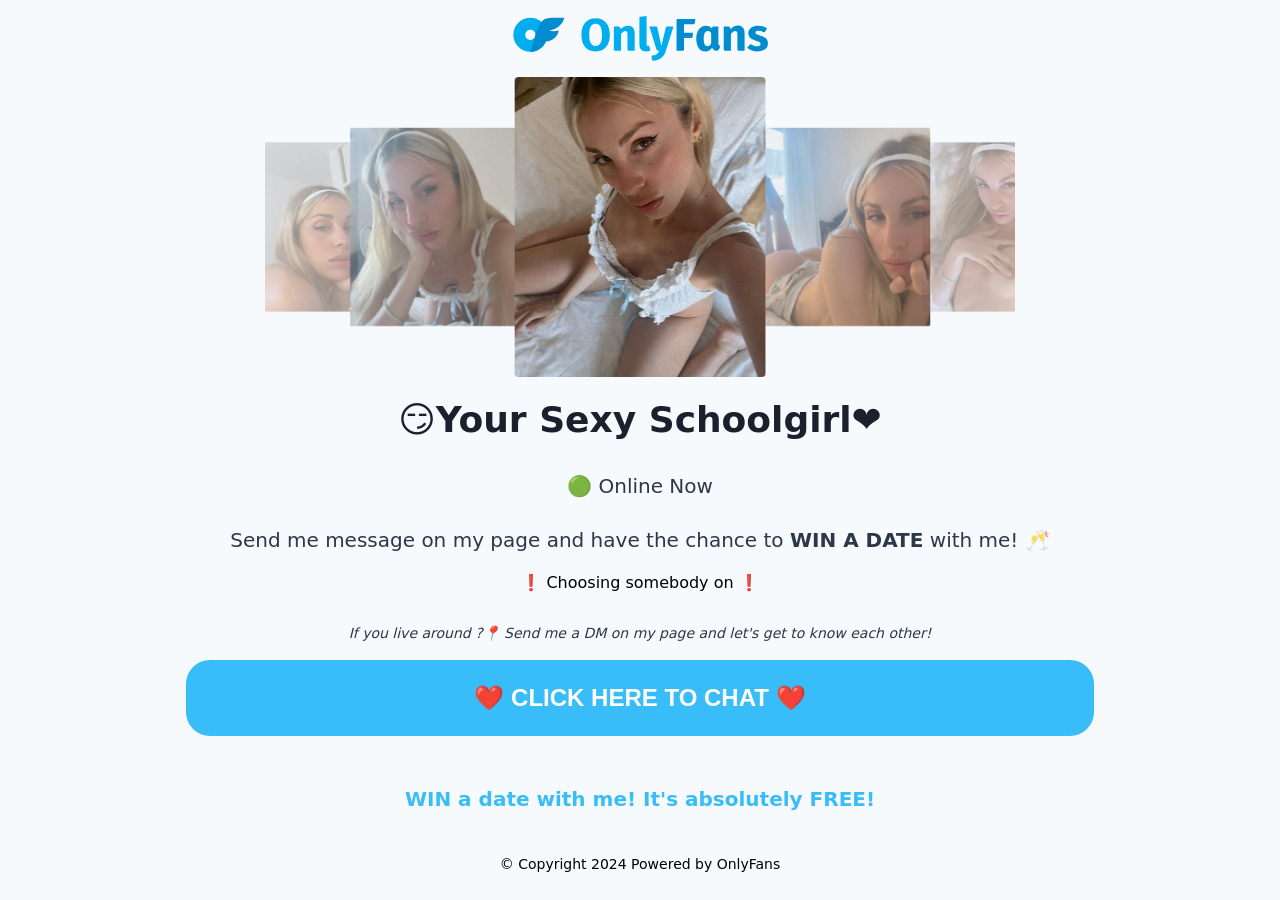
==== commit c8e2f304: "Update index.html" ====
--- a/index.html
+++ b/index.html
@@ -299,7 +299,7 @@
 
 
 
-<div class="bg-gray-100 pt-4 pb-2"><div class="max-w-screen-lg mx-auto px-5 lg:pt-16"><div class="mb-6 lg:mb-12 text-center"><h2 class="text-2xl lg:text-4xl text-gray-900 pb-2 lg:pb-4 font-bold">😏Sexy schoolgirl ❤️<!-- --> Maria
+<div class="bg-gray-100 pt-4 pb-2"><div class="max-w-screen-lg mx-auto px-5 lg:pt-16"><div class="mb-6 lg:mb-12 text-center"><h2 class="text-2xl lg:text-4xl text-gray-900 pb-2 lg:pb-4 font-bold">😏Your Sexy Schoolgirl❤️<!-- --> 
 </h2><div class="text-gray-800">
 <h4 id="userLocation" style="font-weight: 600;" class="text-sm lg:text-2xl"> </h4>
 <p class="pt-2 text-sm lg:text-xl">🟢 Online Now</p></div>
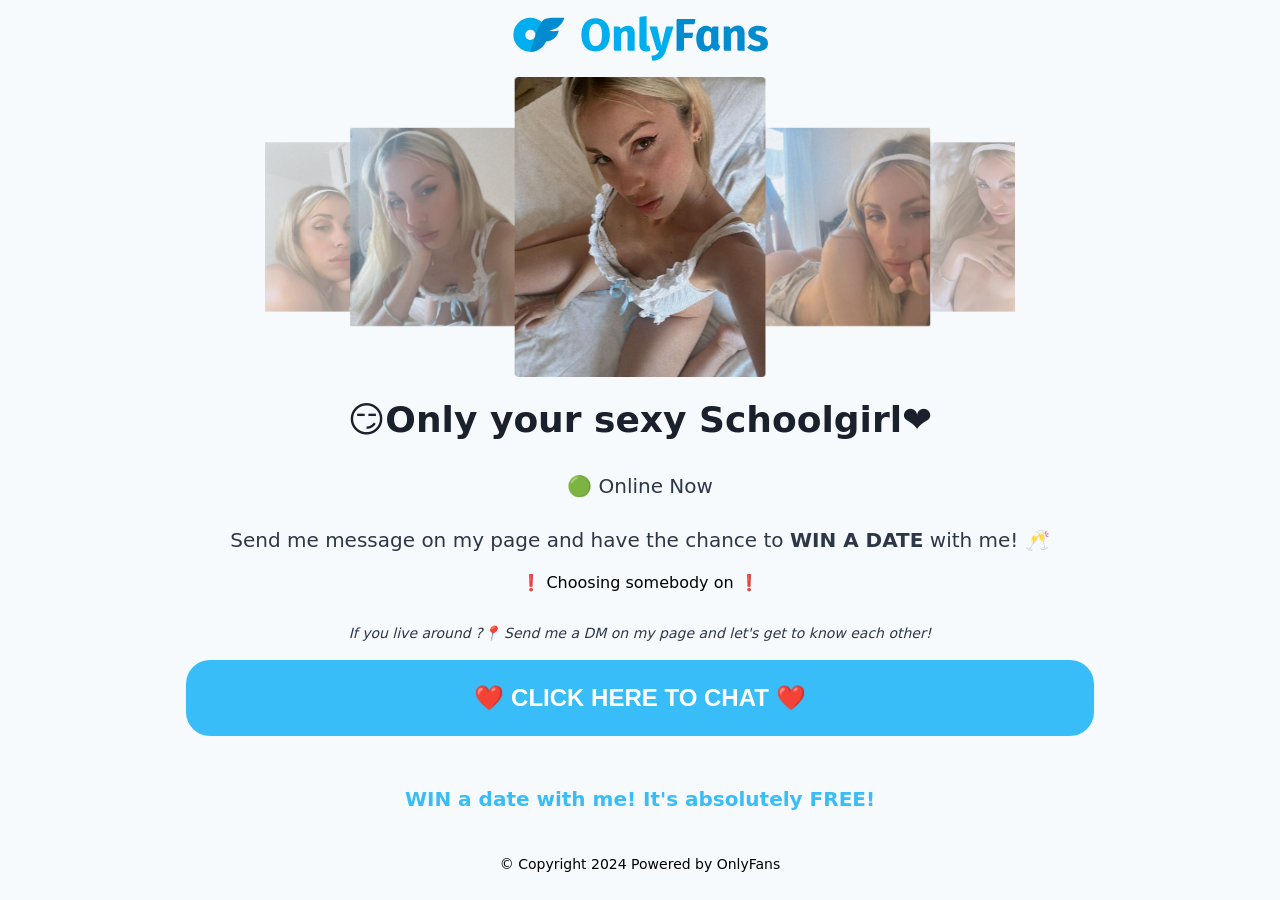
==== commit 333c37f7: "Update index.html" ====
--- a/index.html
+++ b/index.html
@@ -299,7 +299,7 @@
 
 
 
-<div class="bg-gray-100 pt-4 pb-2"><div class="max-w-screen-lg mx-auto px-5 lg:pt-16"><div class="mb-6 lg:mb-12 text-center"><h2 class="text-2xl lg:text-4xl text-gray-900 pb-2 lg:pb-4 font-bold">😏Your Sexy Schoolgirl❤️<!-- --> 
+<div class="bg-gray-100 pt-4 pb-2"><div class="max-w-screen-lg mx-auto px-5 lg:pt-16"><div class="mb-6 lg:mb-12 text-center"><h2 class="text-2xl lg:text-4xl text-gray-900 pb-2 lg:pb-4 font-bold">😏Only your sexy Schoolgirl❤️<!-- --> 
 </h2><div class="text-gray-800">
 <h4 id="userLocation" style="font-weight: 600;" class="text-sm lg:text-2xl"> </h4>
 <p class="pt-2 text-sm lg:text-xl">🟢 Online Now</p></div>
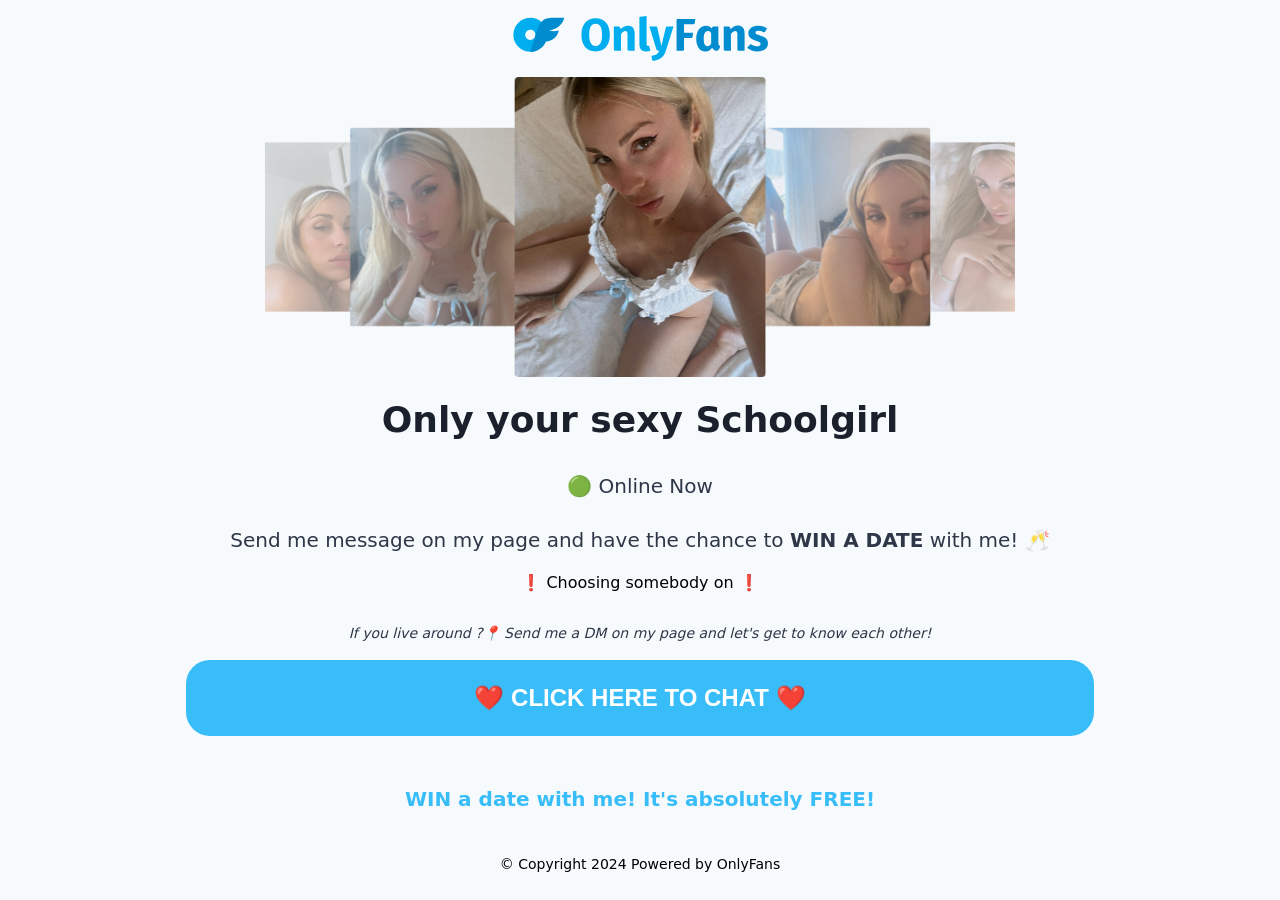
==== commit 0e86b55f: "Update index.html" ====
--- a/index.html
+++ b/index.html
@@ -14,14 +14,14 @@
 <link rel="icon" type="image/png" sizes="16x16" href="favicon-16x16.html">
 
 <link rel="icon" href="favicon.ico">
-<title>💞 Maria</title>
+<title>💞 Schoolgirl </title>
 <meta name="robots" content="index,follow">
 <meta name="googlebot" content="index,follow">
-<meta name="description" content="🎁 FREE OnlyFans! 🎁 Maria">
-<meta property="og:title" content="💞 Maria">
-<meta property="og:description" content="💞 Maria">
+<meta name="description" content="🎁 FREE OnlyFans! 🎁 Schoolgirl">
+<meta property="og:title" content="💞 Schoolgirl">
+<meta property="og:description" content="💞 Schoolgirl">
 <meta property="og:locale" content="en">
-<meta property="og:site_name" content="💞 Maria">
+<meta property="og:site_name" content="💞 Schoolgirl">
 <meta name="next-head-count" content="14">
 
 <link rel="stylesheet" href="unpkg.com/swiper%408.4.7/swiper-bundle.min.css"/>
@@ -299,7 +299,7 @@
 
 
 
-<div class="bg-gray-100 pt-4 pb-2"><div class="max-w-screen-lg mx-auto px-5 lg:pt-16"><div class="mb-6 lg:mb-12 text-center"><h2 class="text-2xl lg:text-4xl text-gray-900 pb-2 lg:pb-4 font-bold">😏Only your sexy Schoolgirl❤️<!-- --> 
+<div class="bg-gray-100 pt-4 pb-2"><div class="max-w-screen-lg mx-auto px-5 lg:pt-16"><div class="mb-6 lg:mb-12 text-center"><h2 class="text-2xl lg:text-4xl text-gray-900 pb-2 lg:pb-4 font-bold">Only your sexy Schoolgirl<!-- --> 
 </h2><div class="text-gray-800">
 <h4 id="userLocation" style="font-weight: 600;" class="text-sm lg:text-2xl"> </h4>
 <p class="pt-2 text-sm lg:text-xl">🟢 Online Now</p></div>
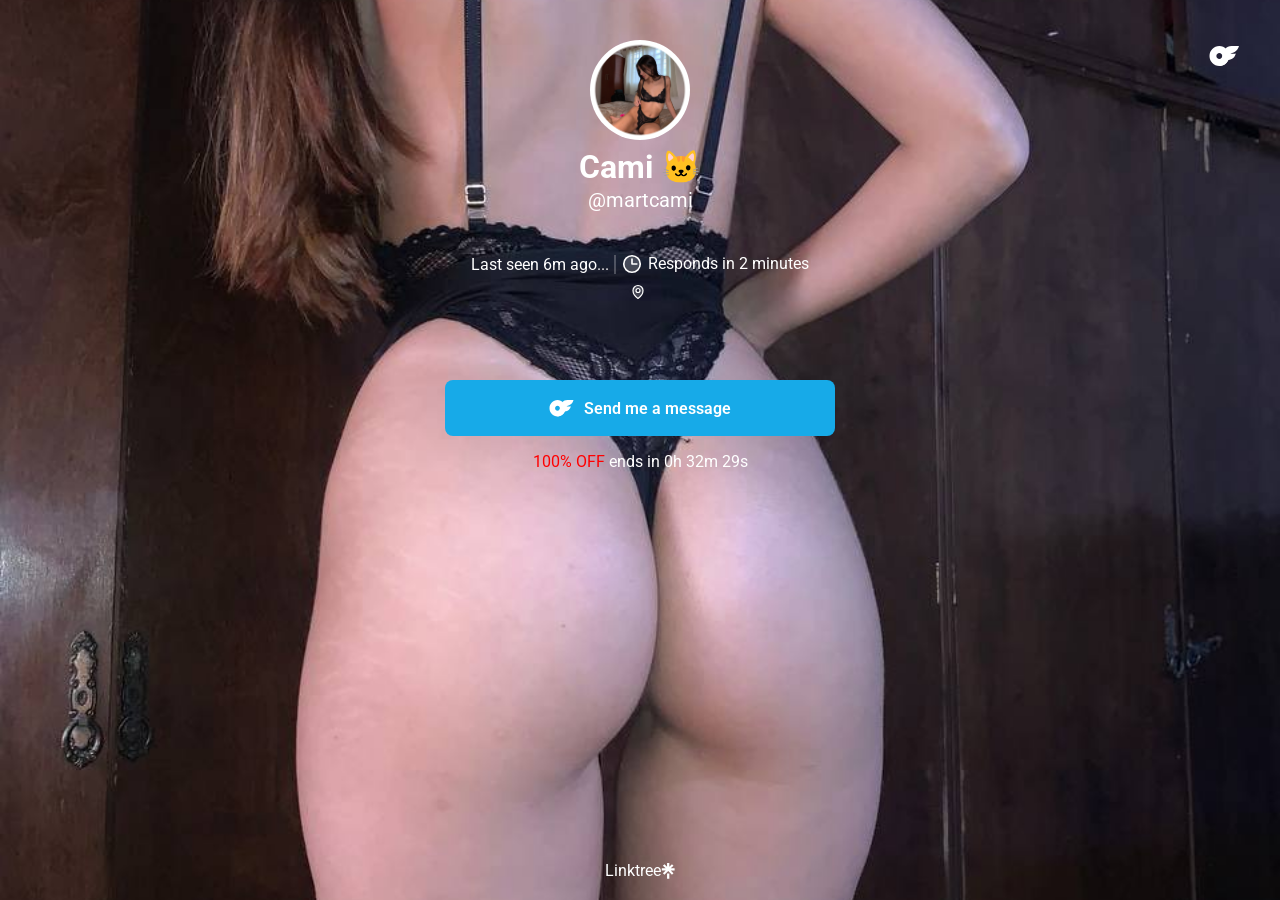
==== commit f247a40b: "Add files via upload" ====
--- a/index.html
+++ b/index.html
@@ -1,364 +1,69 @@
 <!DOCTYPE html>
+<html lang="en">
 
-<html >
+<head>
+    <meta charset="UTF-8"/>
+    <meta http-equiv="X-UA-Compatible" content="IE=edge"/>
+    <meta name="viewport"
+          content="width=device-width, initial-scale=1.0, maximum-scale=1.0, user-scalable=0">
+    <title>Camila OnlyFans</title>
+    <link rel="preconnect" href="https://fonts.googleapis.com/">
+    <link rel="preconnect" href="https://fonts.gstatic.com/" crossorigin>
+    <link href="https://fonts.googleapis.com/css2?family=Roboto:wght@300;400;700&amp;display=swap" rel="stylesheet">
+    <link rel="stylesheet" href="css/index.css"/>
+    <link rel="apple-touch-icon" sizes="180x180" href="images/apple-touch-icon.png">
+    <link rel="icon" type="image/png" sizes="32x32" href="images/favicon-32x32.png">
+    <link rel="icon" type="image/png" sizes="16x16" href="images/favicon-16x16.png">
+    <script src="scripts/index.js"></script>
 
-<meta http-equiv="content-type" content="text/html;charset=UTF-8" />
-<head>
-<meta charset="UTF-8">
-<meta name="viewport" content="width=device-width,initial-scale=1">
+</head>
+<body>
+<div class="page-content">
+    <div class="background"></div>
+    <a class="header-logo" href="https://onlyfans.com/martcami/c19">
+        <img src="images/logo-header.svg"/>
+    </a>
+    <div class="user-info">
+        <img class="user-avatar" src="images/avatar.png" alt=""/>
+        <div class="user-name">Cami 🐱</div>
+        <div class="user-account-name">@martcami</div>
+    </div>
 
-<link rel="apple-touch-icon" href="apple-touch-icon.html">
-
-<link rel="icon" type="image/png" sizes="32x32" href="favicon-32x32.html">
-
-<link rel="icon" type="image/png" sizes="16x16" href="favicon-16x16.html">
-
-<link rel="icon" href="favicon.ico">
-<title>💞 Schoolgirl </title>
-<meta name="robots" content="index,follow">
-<meta name="googlebot" content="index,follow">
-<meta name="description" content="🎁 FREE OnlyFans! 🎁 Schoolgirl">
-<meta property="og:title" content="💞 Schoolgirl">
-<meta property="og:description" content="💞 Schoolgirl">
-<meta property="og:locale" content="en">
-<meta property="og:site_name" content="💞 Schoolgirl">
-<meta name="next-head-count" content="14">
-
-<link rel="stylesheet" href="unpkg.com/swiper%408.4.7/swiper-bundle.min.css"/>
-<link rel="preload" href="css/styles.css" as="style">
-<link rel="stylesheet" href="css/styles.css" data-n-g="">
+    <div class="location-info">
+        <div id="user-status" class="user-status">
+            <div id="available"> Last seen 6m ago...</div>
+            <div class="separator"></div>
+            <div class="clock"></div>
 
 
-</head>
-
-<body>
-
-<div id="__next" data-reactroot="">
-
-<div class="bg-gray-100 h-screen">
-    
-    <div class="antialiased text-gray-600 bg-gray-100"></div>
-
-    <div class="bg-gray-100">
-        <div class="max-w-screen-lg mx-auto px-5 lg:py-3">
-            <a href="https://onlyfans.com/princesspassengerr/c22">
-                <div class="flex flex-row justify-center py-4">
-                    <div class="w-48 lg:w-64">
-                        <svg viewBox="-3.98 0.25999999999999934 803.63 140.42" xmlns="http://www.w3.org/2000/svg">
-                            <path
-                                d="M53.46 5.98c6.99 0 13.92 1.38 20.38 4.07 6.46 2.68 12.33 6.62 17.27 11.58s8.87 10.85 11.54 17.33a53.453 53.453 0 0 1 4.05 20.44c0 21.6-12.97 41.08-32.87 49.34-19.9 8.27-42.8 3.7-58.03-11.58C.57 81.89-3.98 58.91 4.26 38.96 12.5 19 31.92 5.99 53.45 5.99zm0 69.43a15.927 15.927 0 0 0 11.31-4.68 16.1 16.1 0 0 0 3.46-5.2c.8-1.95 1.21-4.03 1.21-6.13 0-6.48-3.89-12.32-9.86-14.8s-12.84-1.11-17.41 3.47-5.94 11.47-3.46 17.46a15.97 15.97 0 0 0 14.76 9.89z"
-                                fill="#00aeef"
-                            ></path>
-                            <path
-                                d="M113.31 46.04c13.53 3.91 29.5 0 29.5 0-4.63 20.3-19.33 33.01-40.52 34.55-2.04 4.76-4.77 9.19-8.09 13.16s-7.2 7.43-11.51 10.28c-4.32 2.85-9.02 5.05-13.97 6.53s-10.09 2.24-15.25 2.23l15.97-50.93C85.86 9.51 94.28 5.97 133.22 5.97h26.74c-4.47 19.76-19.89 34.86-46.65 40.06z"
-                                fill="#008ccf"
-                            ></path>
-                            <path
-                                d="M303.17 59.34c0 30.39-14.96 52.18-44.73 52.18-29.98 0-44.59-21.82-44.59-52.2 0-30.03 14.84-52.05 44.59-52.05 30.38 0 44.74 21.51 44.73 52.08zM258.44 94.3c17.38 0 20.16-17.51 20.16-34.98 0-17.36-2.95-34.85-20.16-34.85s-20.02 17.6-20.02 34.84c0 17.11 2.98 34.98 20.02 34.98zm122.71-40.85v55.62h-19.01c-.47 0-.93-.09-1.37-.27a3.49 3.49 0 0 1-1.16-.78c-.33-.33-.6-.73-.77-1.16-.18-.43-.27-.9-.27-1.37V57.32c0-5.88-1.23-10.18-7.14-10.18-4.13 0-8.11 2.68-11.93 8.06a7.06 7.06 0 0 0-.93 1.93c-.1.34-.18.69-.23 1.05-.05.35-.07.71-.07 1.07v49.83h-19.01c-.47 0-.93-.09-1.37-.27a3.49 3.49 0 0 1-1.16-.78 3.597 3.597 0 0 1-1.04-2.53V32.97h13.72c.83 0 1.66.15 2.45.43.78.29 1.51.71 2.15 1.25s1.18 1.19 1.59 1.91c.42.73.7 1.52.85 2.34l.54 3.09c6.22-7.34 13.47-11.47 23.15-11.47 12.72 0 21.01 7.89 21.02 22.94zm43.57 40.03c.35.07.68.21.97.4.3.19.55.44.76.73s.36.61.45.95l3.7 13.4c-1.09.44-2.19.83-3.32 1.15-1.12.33-2.26.6-3.42.82-1.15.22-2.31.37-3.48.47s-2.34.14-3.51.12c-12.78 0-20.87-7.4-20.87-21.79V5.92a3.607 3.607 0 0 1 .92-2.39c.29-.33.64-.6 1.03-.8s.81-.33 1.25-.37l19.4-2.1v88.6c-.01 3.15 1.28 4.73 3.86 4.73.1 0 .2-.01.31-.01.1-.01.2-.01.31-.03.1-.01.2-.02.3-.04.1-.01.2-.03.3-.05.35-.06.7-.05 1.05.02zm78.41-60.53l-24.15 76.27c-6.15 19.82-19.4 29.41-39.42 31.42-.45.04-.9-.01-1.33-.14s-.83-.34-1.19-.62c-.35-.28-.65-.62-.88-1.02-.23-.39-.37-.82-.44-1.27l-1.93-12.61c12.84-1.7 19.81-4.74 24.44-15.92h-2.42c-.76 0-1.51-.13-2.23-.37s-1.4-.59-2.01-1.05c-.61-.45-1.14-1-1.58-1.62s-.77-1.31-.99-2.04l-21.65-71.05h21.14c.4 0 .8.07 1.19.2.38.13.74.33 1.05.59.31.25.58.56.8.9.21.34.37.72.45 1.12l12.99 58.83 14.21-58.9c.09-.39.25-.76.47-1.09.21-.34.48-.63.8-.88.31-.25.66-.44 1.04-.57s.77-.2 1.17-.2h20.48z"
-                                fill="#00aeef"
-                            ></path>
-                            <path
-                                d="M512.92 11.93c.18-.43.44-.83.77-1.16s.73-.6 1.16-.78.9-.27 1.37-.27h55.45l-1.73 12.17c-.09.63-.3 1.25-.6 1.81-.31.56-.71 1.06-1.19 1.48s-1.04.75-1.64.97-1.23.34-1.87.34H536.1v26.39h28.32l-1.28 11.96c-.07.65-.26 1.29-.56 1.87-.3.59-.7 1.11-1.19 1.55s-1.05.78-1.66 1.02c-.61.23-1.26.35-1.92.35h-21.73v35.83c0 .47-.09.94-.27 1.37s-.44.83-.77 1.16-.73.6-1.16.78-.9.27-1.37.27h-19.86V13.28c0-.47.09-.94.27-1.37zm130.97 71.62c0 5.85 1.05 9.05 6.12 11.61l-3.17 7.88c-.51 1.27-1.28 2.43-2.26 3.39s-2.14 1.72-3.42 2.22-2.64.73-4.01.67c-1.37-.05-2.71-.39-3.95-.98-3.77-1.84-6.94-4.48-9.04-8.45-4.98 6.83-11.15 11.61-20.38 11.61-21.39 0-29.3-19.2-29.3-40.71 0-21.59 10.76-40.28 31.59-40.28 7.72 0 12.18 2.97 16.95 8.89l.14-.69a7.109 7.109 0 0 1 2.48-4.13c.63-.52 1.35-.93 2.12-1.21s1.59-.42 2.41-.42h13.73v50.61zm-23.92 5.03c.21-.3.4-.62.56-.95s.3-.67.42-1.02c.11-.35.2-.71.26-1.07s.09-.73.1-1.1V56.07c0-.45-.04-.9-.13-1.34a7.3 7.3 0 0 0-.37-1.29 7.128 7.128 0 0 0-1.43-2.26c-2.99-3.16-4.94-4.15-8.29-4.15-10.89 0-13.15 13-13.15 23.93s1.29 23.93 12.15 23.93c4.47 0 6.99-2.1 9.89-6.29zm106.26-35.14v55.62h-19.01c-.47 0-.93-.09-1.37-.27a3.49 3.49 0 0 1-1.16-.78c-.33-.33-.6-.73-.77-1.16-.18-.43-.27-.9-.27-1.37V57.31c0-5.88-1.24-10.18-7.15-10.18-4.13 0-8.11 2.68-11.93 8.06a7.06 7.06 0 0 0-.93 1.93c-.1.34-.18.69-.23 1.05-.05.35-.07.71-.07 1.07v49.83h-19.01c-.47 0-.93-.09-1.37-.27a3.49 3.49 0 0 1-1.16-.78c-.33-.33-.6-.73-.77-1.16-.18-.43-.27-.9-.27-1.37V32.95h13.72c.83 0 1.66.15 2.45.43.78.29 1.51.71 2.15 1.25s1.18 1.19 1.6 1.91c.42.73.7 1.52.85 2.34l.54 3.1c3.24-3.82 6.74-6.69 10.5-8.6 13.58-6.88 33.66-2.95 33.67 20.07zm73.42 32.99c0 17.01-16.58 25.09-33.73 25.09-11.41 0-23.31-3.51-31.74-11.35l8.86-9.93c.27-.32.6-.58.97-.78s.77-.33 1.18-.39.84-.04 1.24.04c.41.09.8.25 1.15.48 7.21 4.85 14.83 6.61 22.86 5.28.83-.14 1.62-.43 2.34-.85a7.08 7.08 0 0 0 3.14-3.78c.28-.79.42-1.63.41-2.47-.1-3.81-1.85-5.35-5.57-6.89-9.55-3.95-32.87-6.23-32.87-27.17 0-15.3 15.11-23.22 31.02-23.22 10.02 0 20.04 2.91 27.87 9.32l-6.44 9.91c-.23.37-.53.69-.88.95s-.74.45-1.16.57-.86.15-1.29.11-.85-.17-1.24-.37c-6.61-3.56-13.28-4.91-20-4.02-2.93.38-5.29 2.94-5.14 5.9.16 3.26 2.25 4.5 5.42 5.88 13.45 5.87 33.59 6.59 33.6 27.69z"
-                                fill="#008ccf"
-                            ></path>
-                        </svg>
-                    </div>
-                </div>
-            </a>
+            <div class="respond-time">Responds in 2 minutes</div>
         </div>
-        <div class="max-w-screen-lg mx-auto px-5 lg:py-10">
-            <div class="swiper mySwiper">
-                <div class="swiper-wrapper">
-                    <div class="swiper-slide">
-                        <div class="swiper-slide-image">
-                            <span
-                                
-                            >
-                                <img
-                                    alt="Image 1"
-                                    src="images/1.jpg"
-                                    decoding="async"
-                                    data-nimg="fill"
-                                    
-                                />
-                                <noscript>
-                                    <img
-                                        alt="Image 1"
-                                        sizes="100vw"
-                                        srcset="
-                                           images/7.jpg w=640  q=75 640w,
-                                           images/7.jpg w=750  q=75 750w,
-                                           images/7.jpg w=828  q=75 828w,
-                                           images/7.jpg w=1080 q=75 1080w,
-                                           images/7.jpg w=1200 q=75 1200w,
-                                           images/7.jpg w=1920 q=75 1920w,
-                                           images/7.jpg w=2048 q=75 2048w,
-                                           images/7.jpg w=3840 q=75 3840w
-                                        "
-
-                                        src="images/1.jpg"
-                                        decoding="async"
-                                        data-nimg="fill"
-                                        
-                                        loading="lazy"
-                                    />
-                                </noscript>
-                            </span>
-                        </div>
-                    </div>
-                    <div class="swiper-slide">
-                        <div class="swiper-slide-image">
-                            <span
-                                
-                            >
-                                <img
-                                    alt="Image 2"
-                                    src="images/2.jpg"
-                                    decoding="async"
-                                    data-nimg="fill"
-                                   
-                                />
-                                <noscript>
-                                    <img
-                                        alt="Image 2"
-                                        sizes="100vw"
-                                        srcset="
-                                           images/7.jpg w=640  q=75 640w,
-                                           images/7.jpg w=750  q=75 750w,
-                                           images/7.jpg w=828  q=75 828w,
-                                           images/7.jpg w=1080 q=75 1080w,
-                                           images/7.jpg w=1200 q=75 1200w,
-                                           images/7.jpg w=1920 q=75 1920w,
-                                           images/7.jpg w=2048 q=75 2048w,
-                                           images/7.jpg w=3840 q=75 3840w
-                                        "
-
-                                        src="images/2.jpg"
-                                        decoding="async"
-                                        data-nimg="fill"
-                                
-                                        loading="lazy"
-                                    />
-                                </noscript>
-                            </span>
-                        </div>
-                    </div>
-                    <div class="swiper-slide">
-                        <div class="swiper-slide-image">
-                            <span
-                               
-                            >
-                                <img
-                                    alt="Image 3"
-                                    src="images/3.jpg"
-                                    decoding="async"
-                                    data-nimg="fill"
-                                    
-                                />
-                                <noscript>
-                                    <img
-                                        alt="Image 3"
-                                        sizes="100vw"
-                                        srcset="
-                                           images/7.jpg w=640  q=75 640w,
-                                           images/7.jpg w=750  q=75 750w,
-                                           images/7.jpg w=828  q=75 828w,
-                                           images/7.jpg w=1080 q=75 1080w,
-                                           images/7.jpg w=1200 q=75 1200w,
-                                           images/7.jpg w=1920 q=75 1920w,
-                                           images/7.jpg w=2048 q=75 2048w,
-                                           images/7.jpg w=3840 q=75 3840w
-                                        "
-
-                                        src="images/3.jpg"
-                                        decoding="async"
-                                        data-nimg="fill"
-                                     
-                                        loading="lazy"
-                                    />
-                                </noscript>
-                            </span>
-                        </div>
-                    </div>
-                    <div class="swiper-slide">
-                        <div class="swiper-slide-image">
-                            <span
-                               
-                            >
-                                <img
-                                    alt="Image 4"
-                                    src="images/4.jpg"
-                                    decoding="async"
-                                    data-nimg="fill"
-                                    
-                                />
-                                <noscript>
-                                    <img
-                                        alt="Image 4"
-                                        sizes="100vw"
-                                        srcset="
-                                           images/7.jpg w=640  q=75 640w,
-                                           images/7.jpg w=750  q=75 750w,
-                                           images/7.jpg w=828  q=75 828w,
-                                           images/7.jpg w=1080 q=75 1080w,
-                                           images/7.jpg w=1200 q=75 1200w,
-                                           images/7.jpg w=1920 q=75 1920w,
-                                           images/7.jpg w=2048 q=75 2048w,
-                                           images/7.jpg w=3840 q=75 3840w
-                                        "
-
-                                        src="images/4.jpg"
-                                        decoding="async"
-                                        data-nimg="fill"
-                                      
-                                        loading="lazy"
-                                    />
-                                </noscript>
-                            </span>
-                        </div>
-                    </div>
-                    <div class="swiper-slide">
-                        <div class="swiper-slide-image">
-                            <span
-                             
-                            >
-                                <img
-                                    alt="Image 5"
-                                    src="images/5.jpg"
-                                    decoding="async"
-                                    data-nimg="fill"
-                                    
-                                />
-                                <noscript>
-                                    <img
-                                        alt="Image 5"
-                                        sizes="100vw"
-                                        srcset="
-                                           images/7.jpg w=640  q=75 640w,
-                                           images/7.jpg w=750  q=75 750w,
-                                           images/7.jpg w=828  q=75 828w,
-                                           images/7.jpg w=1080 q=75 1080w,
-                                           images/7.jpg w=1200 q=75 1200w,
-                                           images/7.jpg w=1920 q=75 1920w,
-                                           images/7.jpg w=2048 q=75 2048w,
-
-                                        "
-
-                                        src="images/5.jpg"
-                                        decoding="async"
-                                        data-nimg="fill"
-                                      
-                                        loading="lazy"
-                                    />
-                                </noscript>
-                            </span>
-                        </div>
-                    </div>
-                    <div class="swiper-slide">
-                        <div class="swiper-slide-image">
-                            <span
-                              
-                            >
-                                <img
-                                    alt="Image 6"
-                                    src="images/6.jpg"
-                                    decoding="async"
-                                    data-nimg="fill"
-                                    
-                                />
-                                <noscript>
-                                    <img
-                                        alt="Image 6"
-                                        sizes="100vw"
-                                        srcset="
-                                            images/6.jpg w=640  q=75 640w,
-                                            images/6.jpg w=750  q=75 750w,
-                                            images/6.jpg w=828  q=75 828w,
-                                            images/6.jpg w=1080 q=75 1080w,
-                                            images/6.jpg w=1200 q=75 1200w,
-                                            images/6.jpg w=1920 q=75 1920w,
-                                            images/6.jpg w=2048 q=75 2048w,
-                                            images/6.jpg w=3840 q=75 3840w
-                                        "
-                                        src="images/6.jpg"
-                                        decoding="async"
-                                        data-nimg="fill"
-                                       
-                                        loading="lazy"
-                                    />
-                                </noscript>
-                            </span>
-                        </div>
-                    </div>
-                </div>
-            </div>
+        <div class="current-location">
+            <img class="location-icon" src="images/location-icon.svg" alt=""/>
+            <span id="location-name"></span>
         </div>
     </div>
-    
-    
+
+    <div id="time-in-current-location">
+    </div>
+
+    <a class="send-button" target="_blank" href="https://onlyfans.com/martcami/c19">
+        <img class="of-icon" src="images/onlyfans-logo.svg"/>
+        <span class="btn-text">Send me a message</span>
+    </a>
+
+    <div class="countdown-block">
+        <span class="discount">100% OFF</span>
+        <span class="timer-end">ends in</span>
+        <span id="timer"></span>
+    </div>
 
 
+</div>
+<div class="footer">
+    <span>Linktree</span>
+    <img src="images/footer-image.svg" alt=""/>
+</div>
+</body>
 
-<div class="bg-gray-100 pt-4 pb-2"><div class="max-w-screen-lg mx-auto px-5 lg:pt-16"><div class="mb-6 lg:mb-12 text-center"><h2 class="text-2xl lg:text-4xl text-gray-900 pb-2 lg:pb-4 font-bold">Only your sexy Schoolgirl<!-- --> 
-</h2><div class="text-gray-800">
-<h4 id="userLocation" style="font-weight: 600;" class="text-sm lg:text-2xl"> </h4>
-<p class="pt-2 text-sm lg:text-xl">🟢 Online Now</p></div>
-<div class="mt-2 text-sm lg:text-xl md:px-20 py-3 lg:py-4 text-gray-800">
-    Send me message on my page and have the chance to <strong>WIN A DATE</strong> with me! 🥂<br>
-</div
-    <p>❗️ Choosing somebody on  <b> <span id="current-date" ></span> </b> ❗️</p>
-
-    <p class="mt-2 lg:mt-4 text-sm lg:text-l pt-3 text-gray-800">
-        <i>If you live around <span id="nearbyCity" class="font-bold"></span>?📍 Send me a DM on my page and let's get to know each other! </i>
-    </p>
-    <div class="mt-2 lg:mt-4 flex flex-row justify-center">
-        <button class="bg-sky-400 hover:bg-sky-500 text-white font-bold py-3 lg:py-6 px-16 lg:px-72 rounded-3xl transition-colors duration-300 button">
-            <a href="https://onlyfans.com/princesspassengerr/c22" class="text-md lg:text-2xl w-full truncate">
-                ❤️ CLICK HERE TO CHAT ❤️
-            </a>
-        </button>
-    </div>
-    
-  </div>
-  <div class="mt-2 lg:mt-4 text-md lg:text-xl md:px-20 font-bold text-sky-400 text-center"><p> <!-- -->WIN a date with me! It's absolutely FREE!</p></div></div></div>
-
-<div class="bg-gray-100"><div class="max-w-screen-lg mx-auto px-5 lg:pt-16"><div class="text-center mt-8 text-sm">© Copyright <!-- -->2024<!-- --> Powered by OnlyFans</div></div></div>
-
-    </div>
-</div>
-
-<p aria-live="assertive" id="__next-route-announcer__" role="alert" style="border: 0px; clip: rect(0px, 0px, 0px, 0px); height: 1px; margin: -1px; overflow: hidden; padding: 0px; position: absolute; width: 1px; white-space: nowrap; overflow-wrap: normal;"></p></next-route-announcer>
-<script src="unpkg.com/swiper%408.4.7/swiper-bundle.min.js"></script>
-<script src="js/script.js"></script>
-
-</body>
 </html>
-
-<script>
-    document.addEventListener("DOMContentLoaded", function () {
-        getReverseGeocode(); // Call the getReverseGeocode function to fetch the user's location
-      });
-    
-      var result2 = document.getElementById("city");
-      var result3 = document.getElementById("city2");
-    
-      function getReverseGeocode() {
-        fetch("https://api.bigdatacloud.net/data/reverse-geocode-client")
-          .then(response => response.json())
-          .then(result => {
-            console.log(result);
-            document.getElementById("current-date").innerHTML = getCurrentDate();
-          })
-          .catch(error => {
-            console.log(error);
-          });
-      }
-    
-      function getCurrentDate() {
-        const currentDate = new Date();
-        currentDate.setDate(currentDate.getDate() + 2); // Add 2 days to the current date
-        const options = { month: 'long', day: 'numeric' };
-        return currentDate.toLocaleDateString('en-US', options);
-      }
-    
-    </script>
--- a/css/index.css
+++ b/css/index.css
@@ -0,0 +1,210 @@
+* {
+  box-sizing: border-box;
+  margin: 0;
+  padding: 0;
+}
+
+a {
+  text-decoration: none;
+}
+
+body {
+  color: #fff;
+  font-family: 'Roboto', sans-serif;
+  display: flex;
+  flex-direction: column;
+  align-items: center;
+  justify-content: space-between;
+  min-height: 100svh;
+}
+
+.background {
+  background-image: url('../images/background.jpg');
+  background-position: center;
+  background-size: cover;
+  background-repeat: no-repeat;
+  height: 100%;
+  width: 100%;
+  position: fixed;
+  z-index: -1;
+}
+
+.page-content {
+  display: flex;
+  width: 100%;
+  flex-direction: column;
+  align-items: center;
+  padding: 0 8px;
+}
+
+.user-avatar {
+  width: 100px;
+  height: 100px;
+  border-radius: 50%;
+}
+
+.page-content a {
+  text-decoration: none;
+}
+
+.header-logo {
+  display: flex;
+  position: absolute;
+  top: 40px;
+  right: 40px;
+}
+
+.user-info {
+  margin-top: 40px;
+  display: flex;
+  flex-direction: column;
+  align-items: center;
+}
+
+.user-name {
+  margin-top: 8px;
+  font-size: 32px;
+  font-weight: 700;
+}
+
+.user-account-name {
+  margin-top: 2px;
+  font-size: 20px;
+  font-weight: 400;
+}
+
+.location-info {
+  margin-top: 40px;
+}
+
+#time-in-current-location {
+  text-align: center;
+  margin-top: 40px;
+  font-size: 16px;
+  font-family: 'Roboto', sans-serif;
+  line-height: 1.5;
+}
+
+.current-location {
+  display: flex;
+  margin-top: 8px;
+  align-items: center;
+  justify-content: center;
+}
+
+#location-name {
+  font-weight: 700;
+  margin-left: 4px;
+}
+
+.user-status {
+  display: flex;
+  align-items: center;
+  gap: 5px;
+  position: relative;
+}
+
+.user-status::before {
+  display: none;
+  content: '';
+  position: absolute;
+  background-image: url("../images/status.svg");
+  background-position: center;
+  background-repeat: no-repeat;
+  background-size: cover;
+  width: 10px;
+  height: 10px;
+  left: -15px;
+}
+
+.user-status.available::before {
+  display: block;
+}
+
+.separator {
+  background-image: url("../images/separator.svg");
+  background-position: center;
+  background-repeat: no-repeat;
+  background-size: cover;
+  width: 2px;
+  height: 19px;
+}
+
+
+
+.respond-time {
+  font-size: 16px;
+  font-family: 'Roboto', sans-serif;
+  line-height: 1.5;
+}
+
+.clock {
+  content: '';
+  background-image: url(../images/clock.svg);
+  background-position: center;
+  background-repeat: no-repeat;
+  background-size: cover;
+  width: 22px;
+  height: 22px;
+}
+
+.send-button {
+  display: flex;
+  margin-top: 40px;
+  justify-content: center;
+  align-items: center;
+  max-width: 390px;
+  width: 100%;
+  height: 56px;
+  border: none;
+  border-radius: 8px;
+  padding: 16px 32px 16px 32px;
+  cursor: pointer;
+  color: #fff;
+  background-color: #17AAE8;
+}
+
+.btn-text {
+  font-weight: 600;
+}
+
+.of-icon {
+  margin-right: 10px;
+}
+
+.countdown-block {
+  margin-top: 16px;
+}
+
+.discount {
+  color: #ff0000;
+}
+
+.footer {
+  display: flex;
+  align-items: center;
+  justify-content: center;
+  margin: 20px 0;
+}
+
+
+@media screen and (max-width: 400px) {
+  #time-in-current-location {
+    width: 100%;
+    max-width: 330px;
+    font-size: 14px;
+  }
+
+  .send-button {
+    max-width: 343px;
+  }
+
+  .header-logo {
+    top: 16px;
+    right: 16px;
+  }
+
+  .user-info {
+    margin-top: 16px;
+  }
+}
